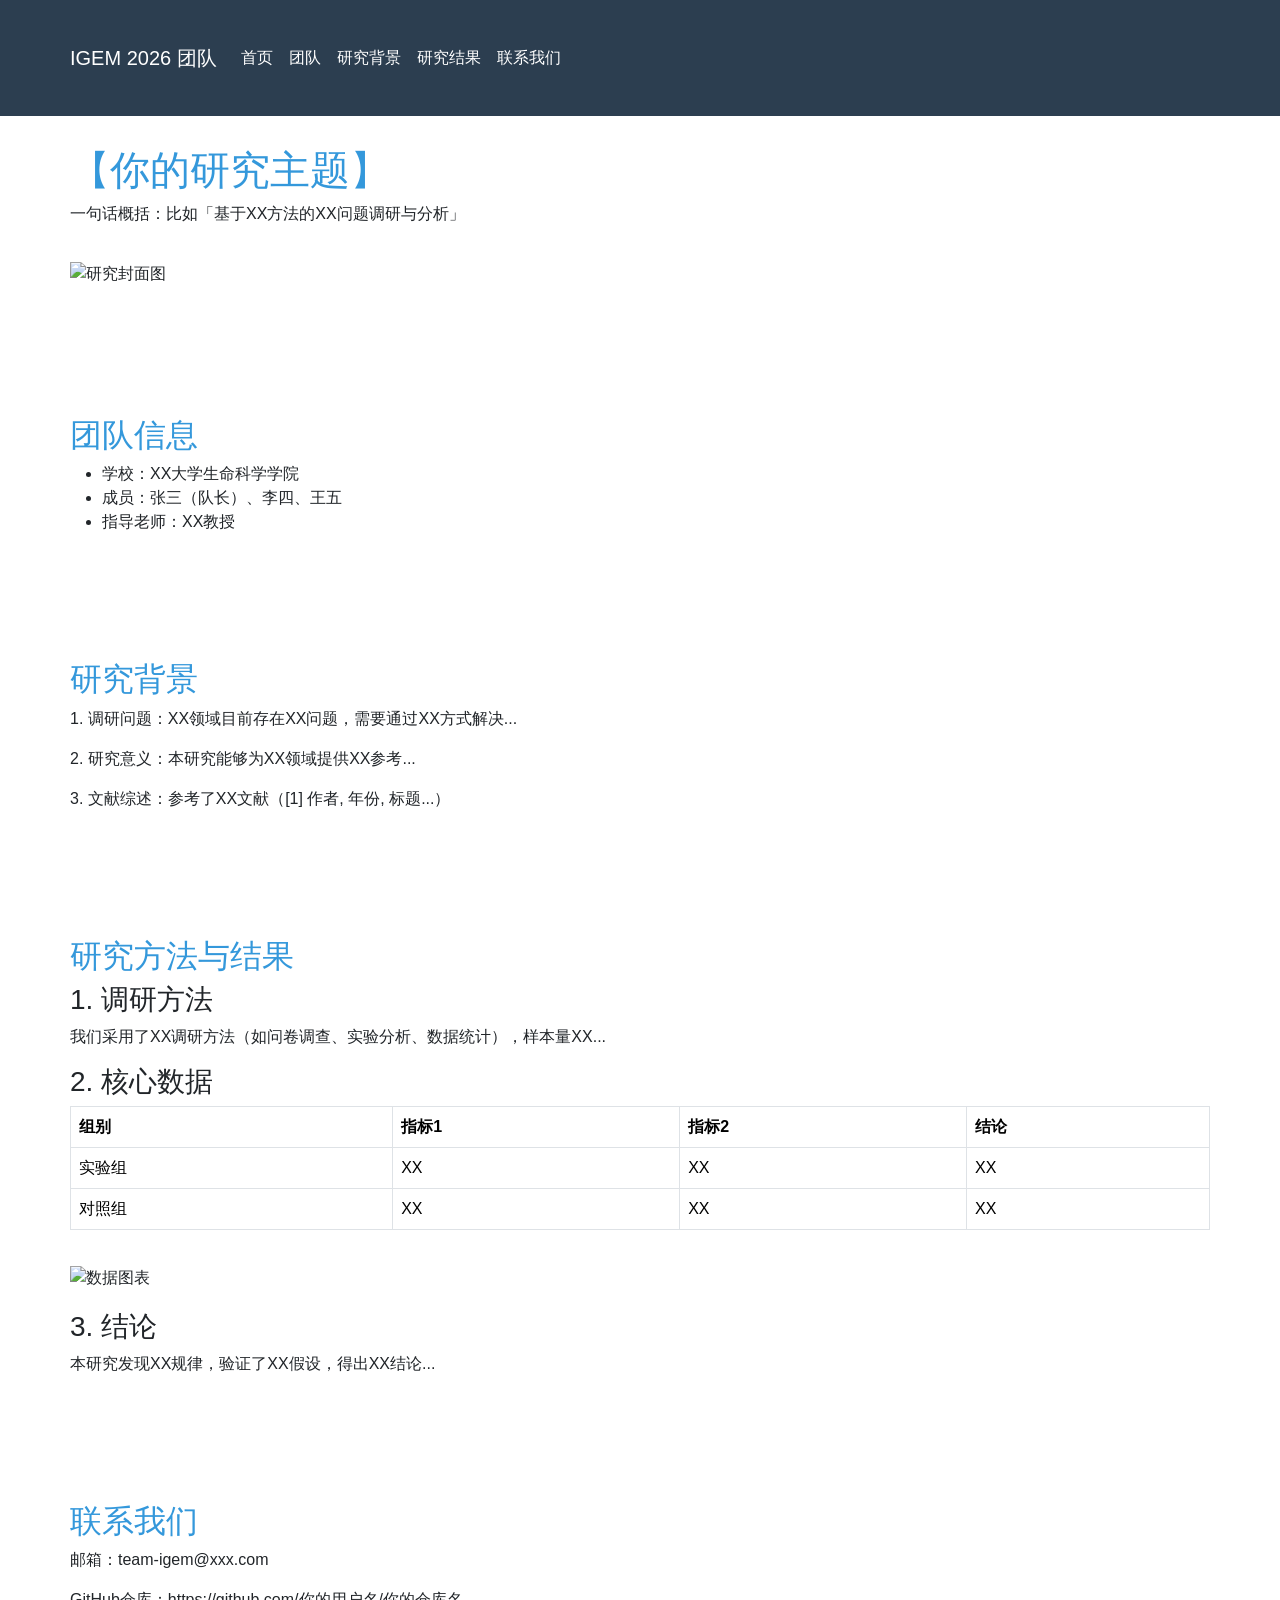
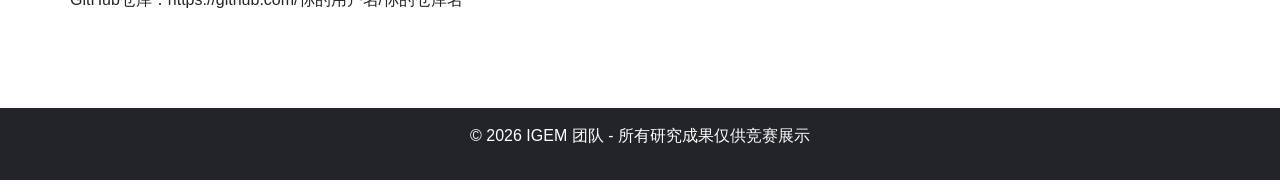
==== index.html @ 91f46c41 "Create index.html" ====
<!DOCTYPE html>
<html lang="en">
<head>
    <meta charset="UTF-8">
    <meta name="viewport" content="width=device-width, initial-scale=1.0">
    <title>IGEM 2026 - 团队名称</title>
    <!-- 引入样式（可选，用Bootstrap简化排版） -->
    <link href="https://cdn.jsdelivr.net/npm/bootstrap@5.3.0/dist/css/bootstrap.min.css" rel="stylesheet">
    <style>
        /* 自定义IGEM风格样式 */
        body { font-family: Arial, sans-serif; margin: 0; padding: 0; }
        .navbar { background-color: #2c3e50; }
        .navbar a { color: white !important; }
        .container { padding: 30px 0; }
        h1, h2 { color: #3498db; }
        .section { margin-bottom: 50px; }
        .data-img { max-width: 100%; height: auto; margin: 20px 0; }
    </style>
</head>
<body>
    <!-- 导航栏（跳转各页面） -->
    <nav class="navbar navbar-expand-lg">
        <div class="container">
            <a class="navbar-brand" href="#">IGEM 2026 团队</a>
            <div class="collapse navbar-collapse">
                <ul class="navbar-nav">
                    <li class="nav-item"><a class="nav-link" href="#home">首页</a></li>
                    <li class="nav-item"><a class="nav-link" href="#team">团队</a></li>
                    <li class="nav-item"><a class="nav-link" href="#background">研究背景</a></li>
                    <li class="nav-item"><a class="nav-link" href="#results">研究结果</a></li>
                    <li class="nav-item"><a class="nav-link" href="#contact">联系我们</a></li>
                </ul>
            </div>
        </div>
    </nav>

    <!-- 首页 -->
    <section id="home" class="container section">
        <h1>【你的研究主题】</h1>
        <p>一句话概括：比如「基于XX方法的XX问题调研与分析」</p>
        <img src="https://github.com/你的用户名/你的仓库名/raw/main/封面图.jpg" class="data-img" alt="研究封面图">
    </section>

    <!-- 团队介绍 -->
    <section id="team" class="container section">
        <h2>团队信息</h2>
        <ul>
            <li>学校：XX大学生命科学学院</li>
            <li>成员：张三（队长）、李四、王五</li>
            <li>指导老师：XX教授</li>
        </ul>
    </section>

    <!-- 研究背景 -->
    <section id="background" class="container section">
        <h2>研究背景</h2>
        <p>1. 调研问题：XX领域目前存在XX问题，需要通过XX方式解决...</p>
        <p>2. 研究意义：本研究能够为XX领域提供XX参考...</p>
        <p>3. 文献综述：参考了XX文献（[1] 作者, 年份, 标题...）</p>
    </section>

    <!-- 研究结果 -->
    <section id="results" class="container section">
        <h2>研究方法与结果</h2>
        <h3>1. 调研方法</h3>
        <p>我们采用了XX调研方法（如问卷调查、实验分析、数据统计），样本量XX...</p>
        <h3>2. 核心数据</h3>
        <!-- 插入数据表格 -->
        <table class="table table-bordered">
            <tr>
                <th>组别</th>
                <th>指标1</th>
                <th>指标2</th>
                <th>结论</th>
            </tr>
            <tr>
                <td>实验组</td>
                <td>XX</td>
                <td>XX</td>
                <td>XX</td>
            </tr>
            <tr>
                <td>对照组</td>
                <td>XX</td>
                <td>XX</td>
                <td>XX</td>
            </tr>
        </table>
        <!-- 插入数据图表（可选，用图片即可） -->
        <img src="https://github.com/你的用户名/你的仓库名/raw/main/数据图表.png" class="data-img" alt="数据图表">
        <h3>3. 结论</h3>
        <p>本研究发现XX规律，验证了XX假设，得出XX结论...</p>
    </section>

    <!-- 联系我们 -->
    <section id="contact" class="container section">
        <h2>联系我们</h2>
        <p>邮箱：team-igem@xxx.com</p>
        <p>GitHub仓库：https://github.com/你的用户名/你的仓库名</p>
    </section>

    <!-- 底部 -->
    <footer class="bg-dark text-white text-center py-3">
        <p>© 2026 IGEM 团队 - 所有研究成果仅供竞赛展示</p>
    </footer>

    <!-- 引入JS（可选，实现简单交互） -->
    <script src="https://cdn.jsdelivr.net/npm/bootstrap@5.3.0/dist/js/bootstrap.bundle.min.js"></script>
</body>
</html>
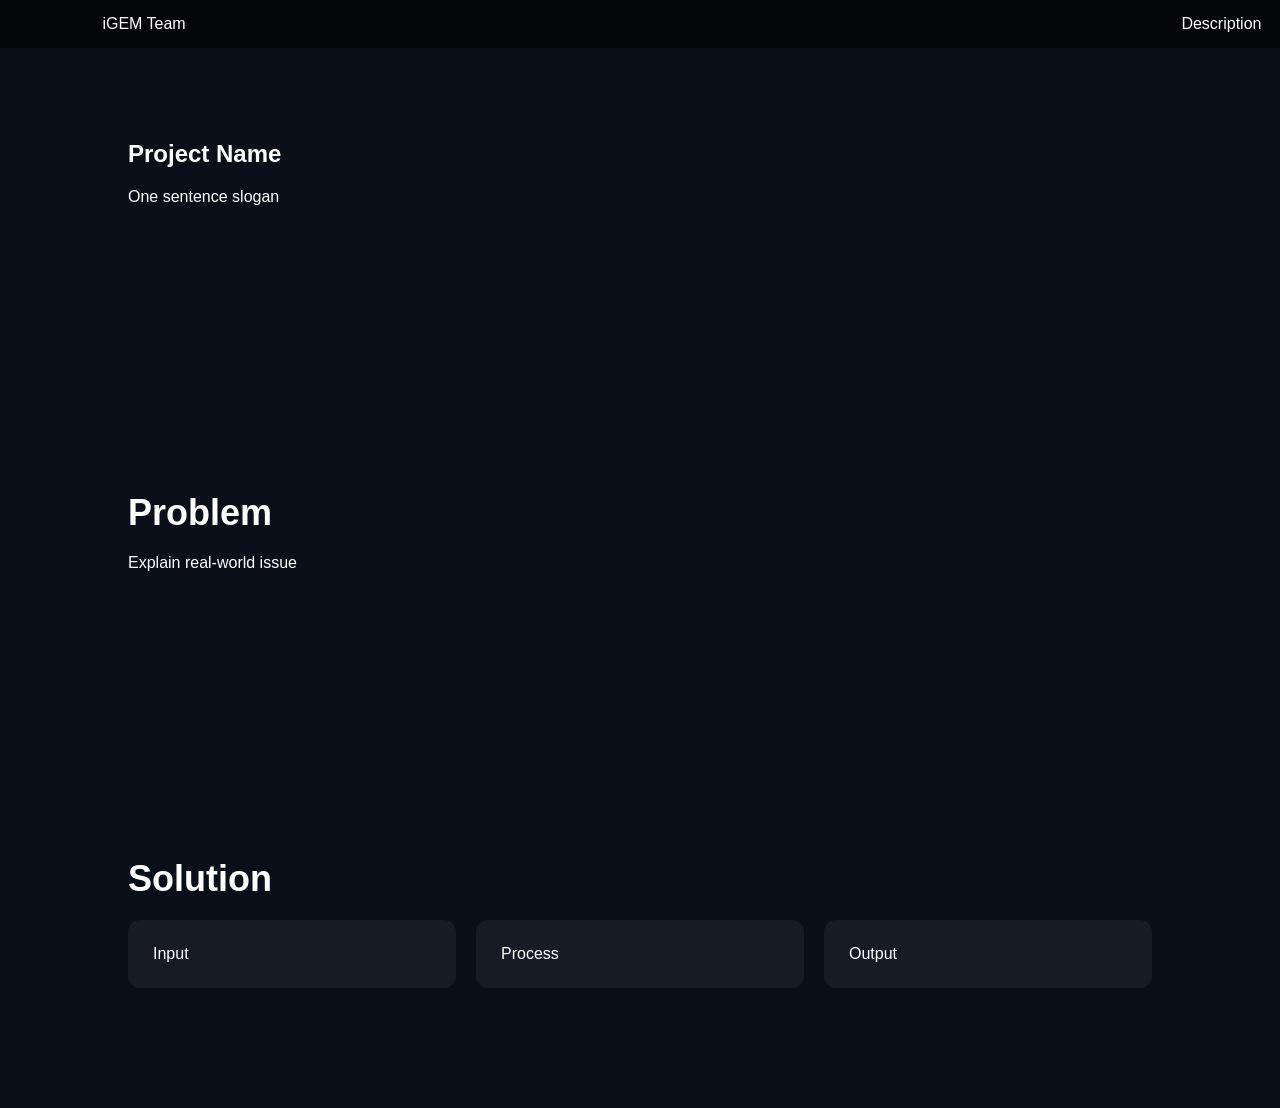
==== commit 34fe7698: "Update index.html" ====
--- a/index.html
+++ b/index.html
@@ -1,110 +1,39 @@
 <!DOCTYPE html>
-<html lang="en">
+<html>
 <head>
-    <meta charset="UTF-8">
-    <meta name="viewport" content="width=device-width, initial-scale=1.0">
-    <title>IGEM 2026 - 团队名称</title>
-    <!-- 引入样式（可选，用Bootstrap简化排版） -->
-    <link href="https://cdn.jsdelivr.net/npm/bootstrap@5.3.0/dist/css/bootstrap.min.css" rel="stylesheet">
-    <style>
-        /* 自定义IGEM风格样式 */
-        body { font-family: Arial, sans-serif; margin: 0; padding: 0; }
-        .navbar { background-color: #2c3e50; }
-        .navbar a { color: white !important; }
-        .container { padding: 30px 0; }
-        h1, h2 { color: #3498db; }
-        .section { margin-bottom: 50px; }
-        .data-img { max-width: 100%; height: auto; margin: 20px 0; }
-    </style>
+<link rel="stylesheet" href="style.css">
 </head>
+
 <body>
-    <!-- 导航栏（跳转各页面） -->
-    <nav class="navbar navbar-expand-lg">
-        <div class="container">
-            <a class="navbar-brand" href="#">IGEM 2026 团队</a>
-            <div class="collapse navbar-collapse">
-                <ul class="navbar-nav">
-                    <li class="nav-item"><a class="nav-link" href="#home">首页</a></li>
-                    <li class="nav-item"><a class="nav-link" href="#team">团队</a></li>
-                    <li class="nav-item"><a class="nav-link" href="#background">研究背景</a></li>
-                    <li class="nav-item"><a class="nav-link" href="#results">研究结果</a></li>
-                    <li class="nav-item"><a class="nav-link" href="#contact">联系我们</a></li>
-                </ul>
-            </div>
-        </div>
-    </nav>
 
-    <!-- 首页 -->
-    <section id="home" class="container section">
-        <h1>【你的研究主题】</h1>
-        <p>一句话概括：比如「基于XX方法的XX问题调研与分析」</p>
-        <img src="https://github.com/你的用户名/你的仓库名/raw/main/封面图.jpg" class="data-img" alt="研究封面图">
-    </section>
+<nav>
+  <div>iGEM Team</div>
+  <div>
+    <a href="description.html">Description</a>
+    <a href="design.html">Design</a>
+    <a href="human-practices.html">HP</a>
+  </div>
+</nav>
 
-    <!-- 团队介绍 -->
-    <section id="team" class="container section">
-        <h2>团队信息</h2>
-        <ul>
-            <li>学校：XX大学生命科学学院</li>
-            <li>成员：张三（队长）、李四、王五</li>
-            <li>指导老师：XX教授</li>
-        </ul>
-    </section>
+<section>
+  <h1>Project Name</h1>
+  <p>One sentence slogan</p>
+</section>
 
-    <!-- 研究背景 -->
-    <section id="background" class="container section">
-        <h2>研究背景</h2>
-        <p>1. 调研问题：XX领域目前存在XX问题，需要通过XX方式解决...</p>
-        <p>2. 研究意义：本研究能够为XX领域提供XX参考...</p>
-        <p>3. 文献综述：参考了XX文献（[1] 作者, 年份, 标题...）</p>
-    </section>
+<section class="fade">
+  <h2 class="title">Problem</h2>
+  <p>Explain real-world issue</p>
+</section>
 
-    <!-- 研究结果 -->
-    <section id="results" class="container section">
-        <h2>研究方法与结果</h2>
-        <h3>1. 调研方法</h3>
-        <p>我们采用了XX调研方法（如问卷调查、实验分析、数据统计），样本量XX...</p>
-        <h3>2. 核心数据</h3>
-        <!-- 插入数据表格 -->
-        <table class="table table-bordered">
-            <tr>
-                <th>组别</th>
-                <th>指标1</th>
-                <th>指标2</th>
-                <th>结论</th>
-            </tr>
-            <tr>
-                <td>实验组</td>
-                <td>XX</td>
-                <td>XX</td>
-                <td>XX</td>
-            </tr>
-            <tr>
-                <td>对照组</td>
-                <td>XX</td>
-                <td>XX</td>
-                <td>XX</td>
-            </tr>
-        </table>
-        <!-- 插入数据图表（可选，用图片即可） -->
-        <img src="https://github.com/你的用户名/你的仓库名/raw/main/数据图表.png" class="data-img" alt="数据图表">
-        <h3>3. 结论</h3>
-        <p>本研究发现XX规律，验证了XX假设，得出XX结论...</p>
-    </section>
+<section class="fade">
+  <h2 class="title">Solution</h2>
+  <div class="cards">
+    <div class="card">Input</div>
+    <div class="card">Process</div>
+    <div class="card">Output</div>
+  </div>
+</section>
 
-    <!-- 联系我们 -->
-    <section id="contact" class="container section">
-        <h2>联系我们</h2>
-        <p>邮箱：team-igem@xxx.com</p>
-        <p>GitHub仓库：https://github.com/你的用户名/你的仓库名</p>
-    </section>
-
-    <!-- 底部 -->
-    <footer class="bg-dark text-white text-center py-3">
-        <p>© 2026 IGEM 团队 - 所有研究成果仅供竞赛展示</p>
-    </footer>
-
-    <!-- 引入JS（可选，实现简单交互） -->
-    <script src="https://cdn.jsdelivr.net/npm/bootstrap@5.3.0/dist/js/bootstrap.bundle.min.js"></script>
+<script src="script.js"></script>
 </body>
 </html>
--- a/style.css
+++ b/style.css
@@ -0,0 +1,66 @@
+/* ===== 全局 ===== */
+body {
+  margin: 0;
+  font-family: "Helvetica Neue", sans-serif;
+  background: #0b0f1a;
+  color: white;
+}
+
+/* ===== 导航 ===== */
+nav {
+  position: fixed;
+  width: 100%;
+  top: 0;
+  background: rgba(0,0,0,0.6);
+  backdrop-filter: blur(10px);
+  display: flex;
+  justify-content: space-between;
+  padding: 15px 8%;
+  z-index: 1000;
+}
+
+nav a {
+  color: white;
+  margin-left: 20px;
+  text-decoration: none;
+}
+
+/* ===== 页面布局 ===== */
+section {
+  padding: 120px 10%;
+}
+
+.title {
+  font-size: 36px;
+  margin-bottom: 20px;
+}
+
+/* ===== 卡片 ===== */
+.cards {
+  display: flex;
+  gap: 20px;
+}
+
+.card {
+  flex: 1;
+  background: rgba(255,255,255,0.05);
+  padding: 25px;
+  border-radius: 12px;
+  transition: 0.3s;
+}
+
+.card:hover {
+  transform: translateY(-8px);
+}
+
+/* ===== 动画 ===== */
+.fade {
+  opacity: 0;
+  transform: translateY(30px);
+  transition: 0.8s;
+}
+
+.fade.show {
+  opacity: 1;
+  transform: translateY(0);
+}
